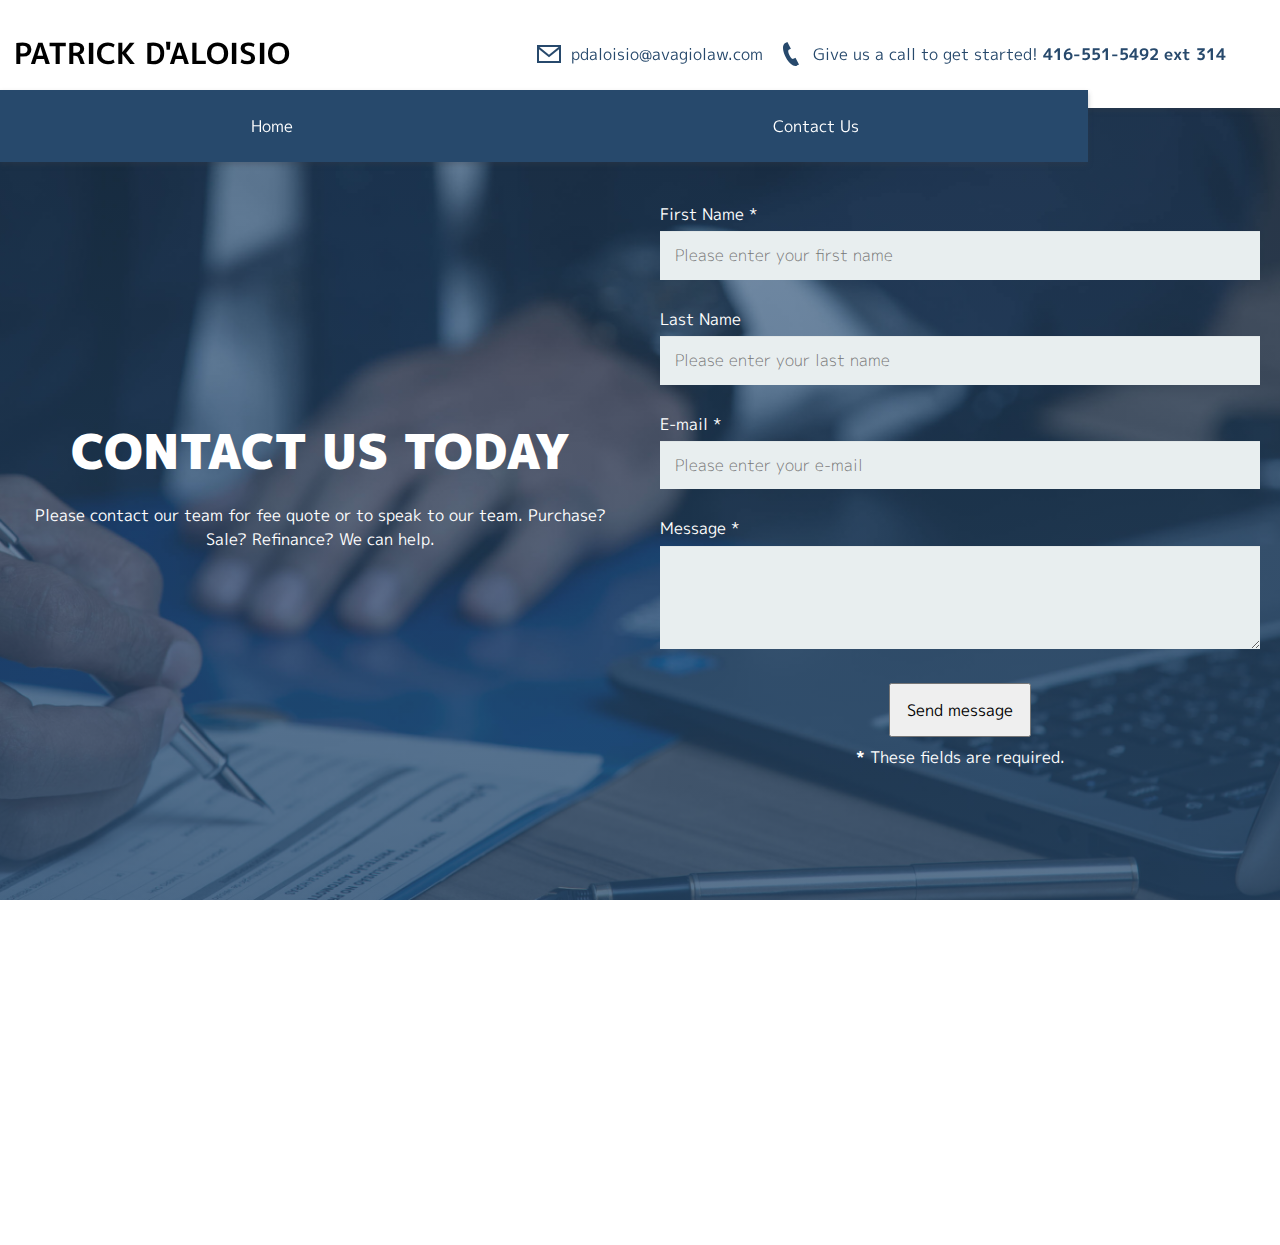
==== contact.html @ 2be22b39 "Updated contact.html" ====
<!DOCTYPE html>
<html lang="en">
    <head>
        <meta charset="UTF-8" />
        <meta name="viewport" content="width=device-width, initial-scale=1.0" />
        <title>Patrick D'Aloisio</title>
        <!-- Fonts CSS -->
        <link
            href="https://fonts.googleapis.com/css2?family=M+PLUS+1p:wght@100;300;400;500;700&display=swap"
            rel="stylesheet"
        />

        <!-- Styles CSS -->
        <link rel="stylesheet" href="css/normalize.css" />
        <link href="css/hamburgers.css" rel="stylesheet" />
        <link rel="stylesheet" href="css/styles.css" />
    </head>
    <body>
        <nav>
            <h2>Patrick D'Aloisio</h2>
            <div class="nav-text-desktop">
                <svg
                    xmlns="http://www.w3.org/2000/svg"
                    width="24"
                    height="24"
                    viewBox="0 0 24 24"
                    fill="#27496c"
                >
                    <path
                        d="M0 3v18h24v-18h-24zm21.518 2l-9.518 7.713-9.518-7.713h19.036zm-19.518 14v-11.817l10 8.104 10-8.104v11.817h-20z"
                    />
                </svg>
                <a href="mailto:pdaloisio@avagiolaw.com" class="nav-contact">
                    <p>pdaloisio@avagiolaw.com</p>
                </a>
                <svg
                    xmlns="http://www.w3.org/2000/svg"
                    width="24"
                    height="24"
                    viewBox="0 0 24 24"
                    fill="#27496c"
                >
                    <path
                        d="M20 22.621l-3.521-6.795c-.008.004-1.974.97-2.064 1.011-2.24 1.086-6.799-7.82-4.609-8.994l2.083-1.026-3.493-6.817-2.106 1.039c-7.202 3.755 4.233 25.982 11.6 22.615.121-.055 2.102-1.029 2.11-1.033z"
                    />
                </svg>
                <p>
                    Give us a call to get started!
                    <a href="tel:4165515492" class="nav-contact"
                        ><b>416-551-5492 ext 314</b></a
                    >
                </p>
            </div>
            <ul class="nav-links">
                <li><a href="index.html">Home</a></li>
                <li><a href="contact.html">Contact Us</a></li>
            </ul>
            <button class="hamburger hamburger--minus" type="button">
                <span class="hamburger-box">
                    <span class="hamburger-inner"></span>
                </span>
            </button>
        </nav>

        <div class="contact">
            <div class="contact-text container">
                <h2>Contact Us Today</h2>
                <p>
                    Please contact our team for fee quote or to speak to our
                    team. Purchase? Sale? Refinance? We can help.
                </p>
                <!-- <p>
                    Lorem ipsum dolor sit amet, consectetur adipiscing elit. Ut
                    mattis condimentum tellus. In in tristique urna, et feugiat
                    quam. Integer eget quam ipsum. Donec egestas magna eu eros
                    laoreet rutrum.
                </p> -->
            </div>

            <div class="contact-form">
                <!-- <form
                    id="contact-form"
                    method="post"
                    action="contact.php"
                    role="form"
                    novalidate="true"
                >
                    <fieldset>
                        <label for="name">Name</label>
                        <input type="text" id="name" name="user_name" />
                        <label for="email">Email</label>
                        <input type="email" id="email" name="user_email" />
                        <label for="message">Message</label>
                        <textarea id="message" name="user_message"></textarea>
                    </fieldset>
                    <button type="submit">Submit</button>
                </form> -->

                <form
                    id="contact-form"
                    method="post"
                    action="contact.php"
                    role="form"
                    novalidate="true"
                >
                    <div class="messages"></div>

                    <div class="controls">
                        <div class="row">
                            <div class="col-md-6">
                                <div class="form-group">
                                    <label for="form_name">First Name *</label>
                                    <input
                                        id="form_name"
                                        type="text"
                                        name="name"
                                        class="form-control"
                                        style="
                                            font-family: 'M PLUS 1p', sans-serif;
                                        "
                                        placeholder="Please enter your first name"
                                        required="required"
                                        data-error="Firstname is required."
                                    />
                                    <div class="help-block with-errors"></div>
                                </div>
                            </div>
                            <div class="col-md-6">
                                <div class="form-group">
                                    <label for="form_lastname">Last Name</label>
                                    <input
                                        id="form_lastname"
                                        type="text"
                                        name="surname"
                                        class="form-control"
                                        style="
                                            font-family: 'M PLUS 1p', sans-serif;
                                        "
                                        placeholder="Please enter your last name"
                                    />
                                    <div class="help-block with-errors"></div>
                                </div>
                            </div>
                        </div>

                        <div class="row">
                            <div class="col-md-6">
                                <div class="form-group">
                                    <label for="form_email">E-mail *</label>
                                    <input
                                        id="form_email"
                                        type="email"
                                        name="email"
                                        class="form-control"
                                        style="
                                            font-family: 'M PLUS 1p', sans-serif;
                                        "
                                        placeholder="Please enter your e-mail"
                                        required="required"
                                        data-error="Valid email is required."
                                    />
                                    <div class="help-block with-errors"></div>
                                </div>
                            </div>
                        </div>

                        <div class="row">
                            <div class="col-md-12">
                                <div class="form-group">
                                    <label for="form_message">Message *</label>
                                    <textarea
                                        id="form_message"
                                        name="message"
                                        class="form-control"
                                        style="
                                            font-family: 'M PLUS 1p', sans-serif;
                                        "
                                        placeholder=""
                                        rows="4"
                                        required="required"
                                        data-error="Please, leave us a message."
                                    ></textarea>
                                    <div class="help-block with-errors"></div>
                                </div>
                            </div>
                            <div class="col-md-12">
                                <input
                                    type="submit"
                                    class="btn btn-success btn-send"
                                    style="font-family: 'M PLUS 1p', sans-serif"
                                    value="Send message"
                                />
                            </div>
                        </div>
                        <div class="row">
                            <div class="col-md-12">
                                <p
                                    class="text-muted"
                                    style="font-family: 'M PLUS 1p', sans-serif"
                                >
                                    <strong>*</strong> These fields are
                                    required.
                                </p>
                            </div>
                        </div>
                    </div>
                </form>
            </div>
        </div>
        <footer>
            <div class="footer-tel">
                <svg
                    xmlns="http://www.w3.org/2000/svg"
                    width="24"
                    height="24"
                    viewBox="0 0 24 24"
                    fill="#add8e6"
                >
                    <path
                        d="M20 22.621l-3.521-6.795c-.008.004-1.974.97-2.064 1.011-2.24 1.086-6.799-7.82-4.609-8.994l2.083-1.026-3.493-6.817-2.106 1.039c-7.202 3.755 4.233 25.982 11.6 22.615.121-.055 2.102-1.029 2.11-1.033z"
                    />
                </svg>
                <div class="footer-tel-text">
                    <h3>Call</h3>
                    <a href="tel:4165515492"><b>416-551-5492 ext 314</b></a>
                </div>
            </div>
            <div class="footer-email">
                <svg
                    xmlns="http://www.w3.org/2000/svg"
                    width="24"
                    height="24"
                    viewBox="0 0 24 24"
                    fill="#add8e6"
                >
                    <path
                        d="M0 3v18h24v-18h-24zm21.518 2l-9.518 7.713-9.518-7.713h19.036zm-19.518 14v-11.817l10 8.104 10-8.104v11.817h-20z"
                    />
                </svg>
                <div class="footer-email-text">
                    <h3>Email</h3>
                    <a
                        href="mailto:pdaloisio@avagiolaw.com"
                        class="nav-contact"
                    >
                        <p>pdaloisio@avagiolaw.com</p>
                    </a>
                </div>
            </div>
            <div class="footer-notes container">
                <p>
                    Use of this website does not create a lawyer-client
                    relationship and information transmitted will not
                    necessarily be treated as privileged or confidential. Do not
                    send us any information regarding any current or potential
                    legal matters unless you have a written statement confirming
                    our engagement by you as your legal counsel. Prices quoted
                    are subject to change entirely at our discretion.
                </p>
            </div>
            <div class="footer-copyright container">
                <hr />
                <p>
                    © 2020 Patrick D'Aloisio Professional Corporation | Website
                    by Arvin Alvea
                </p>
            </div>
        </footer>

        <script src="js/app.js"></script>
    </body>
</html>
---- css/hamburgers.css ----
/*!
 * Hamburgers
 * @description Tasty CSS-animated hamburgers
 * @author Jonathan Suh @jonsuh
 * @site https://jonsuh.com/hamburgers
 * @link https://github.com/jonsuh/hamburgers
 */
.hamburger {
    padding: 15px 15px;
    display: inline-block;
    cursor: pointer;
    transition-property: opacity, filter;
    transition-duration: 0.15s;
    transition-timing-function: linear;
    font: inherit;
    color: inherit;
    text-transform: none;
    background-color: transparent;
    border: 0;
    margin-left: auto;
    margin-right: 20px;
    overflow: visible;
}
.hamburger:hover {
    opacity: 0.7;
}
.hamburger.is-active:hover {
    opacity: 0.7;
}
.hamburger.is-active .hamburger-inner,
.hamburger.is-active .hamburger-inner::before,
.hamburger.is-active .hamburger-inner::after {
    background-color: grey;
}

.hamburger-box {
    width: 40px;
    height: 24px;
    display: inline-block;
    position: relative;
}

.hamburger-inner {
    display: block;
    top: 50%;
    margin-top: -2px;
}
.hamburger-inner,
.hamburger-inner::before,
.hamburger-inner::after {
    width: 40px;
    height: 4px;
    background-color: grey;
    border-radius: 4px;
    position: absolute;
    transition-property: transform;
    transition-duration: 0.15s;
    transition-timing-function: ease;
}
.hamburger-inner::before,
.hamburger-inner::after {
    content: "";
    display: block;
}
.hamburger-inner::before {
    top: -10px;
}
.hamburger-inner::after {
    bottom: -10px;
}

/*
   * 3DX
   */
.hamburger--3dx .hamburger-box {
    perspective: 80px;
}

.hamburger--3dx .hamburger-inner {
    transition: transform 0.15s cubic-bezier(0.645, 0.045, 0.355, 1),
        background-color 0s 0.1s cubic-bezier(0.645, 0.045, 0.355, 1);
}
.hamburger--3dx .hamburger-inner::before,
.hamburger--3dx .hamburger-inner::after {
    transition: transform 0s 0.1s cubic-bezier(0.645, 0.045, 0.355, 1);
}

.hamburger--3dx.is-active .hamburger-inner {
    background-color: transparent !important;
    transform: rotateY(180deg);
}
.hamburger--3dx.is-active .hamburger-inner::before {
    transform: translate3d(0, 10px, 0) rotate(45deg);
}
.hamburger--3dx.is-active .hamburger-inner::after {
    transform: translate3d(0, -10px, 0) rotate(-45deg);
}

/*
   * 3DX Reverse
   */
.hamburger--3dx-r .hamburger-box {
    perspective: 80px;
}

.hamburger--3dx-r .hamburger-inner {
    transition: transform 0.15s cubic-bezier(0.645, 0.045, 0.355, 1),
        background-color 0s 0.1s cubic-bezier(0.645, 0.045, 0.355, 1);
}
.hamburger--3dx-r .hamburger-inner::before,
.hamburger--3dx-r .hamburger-inner::after {
    transition: transform 0s 0.1s cubic-bezier(0.645, 0.045, 0.355, 1);
}

.hamburger--3dx-r.is-active .hamburger-inner {
    background-color: transparent !important;
    transform: rotateY(-180deg);
}
.hamburger--3dx-r.is-active .hamburger-inner::before {
    transform: translate3d(0, 10px, 0) rotate(45deg);
}
.hamburger--3dx-r.is-active .hamburger-inner::after {
    transform: translate3d(0, -10px, 0) rotate(-45deg);
}

/*
   * 3DY
   */
.hamburger--3dy .hamburger-box {
    perspective: 80px;
}

.hamburger--3dy .hamburger-inner {
    transition: transform 0.15s cubic-bezier(0.645, 0.045, 0.355, 1),
        background-color 0s 0.1s cubic-bezier(0.645, 0.045, 0.355, 1);
}
.hamburger--3dy .hamburger-inner::before,
.hamburger--3dy .hamburger-inner::after {
    transition: transform 0s 0.1s cubic-bezier(0.645, 0.045, 0.355, 1);
}

.hamburger--3dy.is-active .hamburger-inner {
    background-color: transparent !important;
    transform: rotateX(-180deg);
}
.hamburger--3dy.is-active .hamburger-inner::before {
    transform: translate3d(0, 10px, 0) rotate(45deg);
}
.hamburger--3dy.is-active .hamburger-inner::after {
    transform: translate3d(0, -10px, 0) rotate(-45deg);
}

/*
   * 3DY Reverse
   */
.hamburger--3dy-r .hamburger-box {
    perspective: 80px;
}

.hamburger--3dy-r .hamburger-inner {
    transition: transform 0.15s cubic-bezier(0.645, 0.045, 0.355, 1),
        background-color 0s 0.1s cubic-bezier(0.645, 0.045, 0.355, 1);
}
.hamburger--3dy-r .hamburger-inner::before,
.hamburger--3dy-r .hamburger-inner::after {
    transition: transform 0s 0.1s cubic-bezier(0.645, 0.045, 0.355, 1);
}

.hamburger--3dy-r.is-active .hamburger-inner {
    background-color: transparent !important;
    transform: rotateX(180deg);
}
.hamburger--3dy-r.is-active .hamburger-inner::before {
    transform: translate3d(0, 10px, 0) rotate(45deg);
}
.hamburger--3dy-r.is-active .hamburger-inner::after {
    transform: translate3d(0, -10px, 0) rotate(-45deg);
}

/*
   * 3DXY
   */
.hamburger--3dxy .hamburger-box {
    perspective: 80px;
}

.hamburger--3dxy .hamburger-inner {
    transition: transform 0.15s cubic-bezier(0.645, 0.045, 0.355, 1),
        background-color 0s 0.1s cubic-bezier(0.645, 0.045, 0.355, 1);
}
.hamburger--3dxy .hamburger-inner::before,
.hamburger--3dxy .hamburger-inner::after {
    transition: transform 0s 0.1s cubic-bezier(0.645, 0.045, 0.355, 1);
}

.hamburger--3dxy.is-active .hamburger-inner {
    background-color: transparent !important;
    transform: rotateX(180deg) rotateY(180deg);
}
.hamburger--3dxy.is-active .hamburger-inner::before {
    transform: translate3d(0, 10px, 0) rotate(45deg);
}
.hamburger--3dxy.is-active .hamburger-inner::after {
    transform: translate3d(0, -10px, 0) rotate(-45deg);
}

/*
   * 3DXY Reverse
   */
.hamburger--3dxy-r .hamburger-box {
    perspective: 80px;
}

.hamburger--3dxy-r .hamburger-inner {
    transition: transform 0.15s cubic-bezier(0.645, 0.045, 0.355, 1),
        background-color 0s 0.1s cubic-bezier(0.645, 0.045, 0.355, 1);
}
.hamburger--3dxy-r .hamburger-inner::before,
.hamburger--3dxy-r .hamburger-inner::after {
    transition: transform 0s 0.1s cubic-bezier(0.645, 0.045, 0.355, 1);
}

.hamburger--3dxy-r.is-active .hamburger-inner {
    background-color: transparent !important;
    transform: rotateX(180deg) rotateY(180deg) rotateZ(-180deg);
}
.hamburger--3dxy-r.is-active .hamburger-inner::before {
    transform: translate3d(0, 10px, 0) rotate(45deg);
}
.hamburger--3dxy-r.is-active .hamburger-inner::after {
    transform: translate3d(0, -10px, 0) rotate(-45deg);
}

/*
   * Arrow
   */
.hamburger--arrow.is-active .hamburger-inner::before {
    transform: translate3d(-8px, 0, 0) rotate(-45deg) scale(0.7, 1);
}

.hamburger--arrow.is-active .hamburger-inner::after {
    transform: translate3d(-8px, 0, 0) rotate(45deg) scale(0.7, 1);
}

/*
   * Arrow Right
   */
.hamburger--arrow-r.is-active .hamburger-inner::before {
    transform: translate3d(8px, 0, 0) rotate(45deg) scale(0.7, 1);
}

.hamburger--arrow-r.is-active .hamburger-inner::after {
    transform: translate3d(8px, 0, 0) rotate(-45deg) scale(0.7, 1);
}

/*
   * Arrow Alt
   */
.hamburger--arrowalt .hamburger-inner::before {
    transition: top 0.1s 0.1s ease,
        transform 0.1s cubic-bezier(0.165, 0.84, 0.44, 1);
}

.hamburger--arrowalt .hamburger-inner::after {
    transition: bottom 0.1s 0.1s ease,
        transform 0.1s cubic-bezier(0.165, 0.84, 0.44, 1);
}

.hamburger--arrowalt.is-active .hamburger-inner::before {
    top: 0;
    transform: translate3d(-8px, -10px, 0) rotate(-45deg) scale(0.7, 1);
    transition: top 0.1s ease,
        transform 0.1s 0.1s cubic-bezier(0.895, 0.03, 0.685, 0.22);
}

.hamburger--arrowalt.is-active .hamburger-inner::after {
    bottom: 0;
    transform: translate3d(-8px, 10px, 0) rotate(45deg) scale(0.7, 1);
    transition: bottom 0.1s ease,
        transform 0.1s 0.1s cubic-bezier(0.895, 0.03, 0.685, 0.22);
}

/*
   * Arrow Alt Right
   */
.hamburger--arrowalt-r .hamburger-inner::before {
    transition: top 0.1s 0.1s ease,
        transform 0.1s cubic-bezier(0.165, 0.84, 0.44, 1);
}

.hamburger--arrowalt-r .hamburger-inner::after {
    transition: bottom 0.1s 0.1s ease,
        transform 0.1s cubic-bezier(0.165, 0.84, 0.44, 1);
}

.hamburger--arrowalt-r.is-active .hamburger-inner::before {
    top: 0;
    transform: translate3d(8px, -10px, 0) rotate(45deg) scale(0.7, 1);
    transition: top 0.1s ease,
        transform 0.1s 0.1s cubic-bezier(0.895, 0.03, 0.685, 0.22);
}

.hamburger--arrowalt-r.is-active .hamburger-inner::after {
    bottom: 0;
    transform: translate3d(8px, 10px, 0) rotate(-45deg) scale(0.7, 1);
    transition: bottom 0.1s ease,
        transform 0.1s 0.1s cubic-bezier(0.895, 0.03, 0.685, 0.22);
}

/*
   * Arrow Turn
   */
.hamburger--arrowturn.is-active .hamburger-inner {
    transform: rotate(-180deg);
}
.hamburger--arrowturn.is-active .hamburger-inner::before {
    transform: translate3d(8px, 0, 0) rotate(45deg) scale(0.7, 1);
}
.hamburger--arrowturn.is-active .hamburger-inner::after {
    transform: translate3d(8px, 0, 0) rotate(-45deg) scale(0.7, 1);
}

/*
   * Arrow Turn Right
   */
.hamburger--arrowturn-r.is-active .hamburger-inner {
    transform: rotate(-180deg);
}
.hamburger--arrowturn-r.is-active .hamburger-inner::before {
    transform: translate3d(-8px, 0, 0) rotate(-45deg) scale(0.7, 1);
}
.hamburger--arrowturn-r.is-active .hamburger-inner::after {
    transform: translate3d(-8px, 0, 0) rotate(45deg) scale(0.7, 1);
}

/*
   * Boring
   */
.hamburger--boring .hamburger-inner,
.hamburger--boring .hamburger-inner::before,
.hamburger--boring .hamburger-inner::after {
    transition-property: none;
}

.hamburger--boring.is-active .hamburger-inner {
    transform: rotate(45deg);
}
.hamburger--boring.is-active .hamburger-inner::before {
    top: 0;
    opacity: 0;
}
.hamburger--boring.is-active .hamburger-inner::after {
    bottom: 0;
    transform: rotate(-90deg);
}

/*
   * Collapse
   */
.hamburger--collapse .hamburger-inner {
    top: auto;
    bottom: 0;
    transition-duration: 0.13s;
    transition-delay: 0.13s;
    transition-timing-function: cubic-bezier(0.55, 0.055, 0.675, 0.19);
}
.hamburger--collapse .hamburger-inner::after {
    top: -20px;
    transition: top 0.2s 0.2s cubic-bezier(0.33333, 0.66667, 0.66667, 1),
        opacity 0.1s linear;
}
.hamburger--collapse .hamburger-inner::before {
    transition: top 0.12s 0.2s cubic-bezier(0.33333, 0.66667, 0.66667, 1),
        transform 0.13s cubic-bezier(0.55, 0.055, 0.675, 0.19);
}

.hamburger--collapse.is-active .hamburger-inner {
    transform: translate3d(0, -10px, 0) rotate(-45deg);
    transition-delay: 0.22s;
    transition-timing-function: cubic-bezier(0.215, 0.61, 0.355, 1);
}
.hamburger--collapse.is-active .hamburger-inner::after {
    top: 0;
    opacity: 0;
    transition: top 0.2s cubic-bezier(0.33333, 0, 0.66667, 0.33333),
        opacity 0.1s 0.22s linear;
}
.hamburger--collapse.is-active .hamburger-inner::before {
    top: 0;
    transform: rotate(-90deg);
    transition: top 0.1s 0.16s cubic-bezier(0.33333, 0, 0.66667, 0.33333),
        transform 0.13s 0.25s cubic-bezier(0.215, 0.61, 0.355, 1);
}

/*
   * Collapse Reverse
   */
.hamburger--collapse-r .hamburger-inner {
    top: auto;
    bottom: 0;
    transition-duration: 0.13s;
    transition-delay: 0.13s;
    transition-timing-function: cubic-bezier(0.55, 0.055, 0.675, 0.19);
}
.hamburger--collapse-r .hamburger-inner::after {
    top: -20px;
    transition: top 0.2s 0.2s cubic-bezier(0.33333, 0.66667, 0.66667, 1),
        opacity 0.1s linear;
}
.hamburger--collapse-r .hamburger-inner::before {
    transition: top 0.12s 0.2s cubic-bezier(0.33333, 0.66667, 0.66667, 1),
        transform 0.13s cubic-bezier(0.55, 0.055, 0.675, 0.19);
}

.hamburger--collapse-r.is-active .hamburger-inner {
    transform: translate3d(0, -10px, 0) rotate(45deg);
    transition-delay: 0.22s;
    transition-timing-function: cubic-bezier(0.215, 0.61, 0.355, 1);
}
.hamburger--collapse-r.is-active .hamburger-inner::after {
    top: 0;
    opacity: 0;
    transition: top 0.2s cubic-bezier(0.33333, 0, 0.66667, 0.33333),
        opacity 0.1s 0.22s linear;
}
.hamburger--collapse-r.is-active .hamburger-inner::before {
    top: 0;
    transform: rotate(90deg);
    transition: top 0.1s 0.16s cubic-bezier(0.33333, 0, 0.66667, 0.33333),
        transform 0.13s 0.25s cubic-bezier(0.215, 0.61, 0.355, 1);
}

/*
   * Elastic
   */
.hamburger--elastic .hamburger-inner {
    top: 2px;
    transition-duration: 0.275s;
    transition-timing-function: cubic-bezier(0.68, -0.55, 0.265, 1.55);
}
.hamburger--elastic .hamburger-inner::before {
    top: 10px;
    transition: opacity 0.125s 0.275s ease;
}
.hamburger--elastic .hamburger-inner::after {
    top: 20px;
    transition: transform 0.275s cubic-bezier(0.68, -0.55, 0.265, 1.55);
}

.hamburger--elastic.is-active .hamburger-inner {
    transform: translate3d(0, 10px, 0) rotate(135deg);
    transition-delay: 0.075s;
}
.hamburger--elastic.is-active .hamburger-inner::before {
    transition-delay: 0s;
    opacity: 0;
}
.hamburger--elastic.is-active .hamburger-inner::after {
    transform: translate3d(0, -20px, 0) rotate(-270deg);
    transition-delay: 0.075s;
}

/*
   * Elastic Reverse
   */
.hamburger--elastic-r .hamburger-inner {
    top: 2px;
    transition-duration: 0.275s;
    transition-timing-function: cubic-bezier(0.68, -0.55, 0.265, 1.55);
}
.hamburger--elastic-r .hamburger-inner::before {
    top: 10px;
    transition: opacity 0.125s 0.275s ease;
}
.hamburger--elastic-r .hamburger-inner::after {
    top: 20px;
    transition: transform 0.275s cubic-bezier(0.68, -0.55, 0.265, 1.55);
}

.hamburger--elastic-r.is-active .hamburger-inner {
    transform: translate3d(0, 10px, 0) rotate(-135deg);
    transition-delay: 0.075s;
}
.hamburger--elastic-r.is-active .hamburger-inner::before {
    transition-delay: 0s;
    opacity: 0;
}
.hamburger--elastic-r.is-active .hamburger-inner::after {
    transform: translate3d(0, -20px, 0) rotate(270deg);
    transition-delay: 0.075s;
}

/*
   * Emphatic
   */
.hamburger--emphatic {
    overflow: hidden;
}
.hamburger--emphatic .hamburger-inner {
    transition: background-color 0.125s 0.175s ease-in;
}
.hamburger--emphatic .hamburger-inner::before {
    left: 0;
    transition: transform 0.125s cubic-bezier(0.6, 0.04, 0.98, 0.335),
        top 0.05s 0.125s linear, left 0.125s 0.175s ease-in;
}
.hamburger--emphatic .hamburger-inner::after {
    top: 10px;
    right: 0;
    transition: transform 0.125s cubic-bezier(0.6, 0.04, 0.98, 0.335),
        top 0.05s 0.125s linear, right 0.125s 0.175s ease-in;
}
.hamburger--emphatic.is-active .hamburger-inner {
    transition-delay: 0s;
    transition-timing-function: ease-out;
    background-color: transparent !important;
}
.hamburger--emphatic.is-active .hamburger-inner::before {
    left: -80px;
    top: -80px;
    transform: translate3d(80px, 80px, 0) rotate(45deg);
    transition: left 0.125s ease-out, top 0.05s 0.125s linear,
        transform 0.125s 0.175s cubic-bezier(0.075, 0.82, 0.165, 1);
}
.hamburger--emphatic.is-active .hamburger-inner::after {
    right: -80px;
    top: -80px;
    transform: translate3d(-80px, 80px, 0) rotate(-45deg);
    transition: right 0.125s ease-out, top 0.05s 0.125s linear,
        transform 0.125s 0.175s cubic-bezier(0.075, 0.82, 0.165, 1);
}

/*
   * Emphatic Reverse
   */
.hamburger--emphatic-r {
    overflow: hidden;
}
.hamburger--emphatic-r .hamburger-inner {
    transition: background-color 0.125s 0.175s ease-in;
}
.hamburger--emphatic-r .hamburger-inner::before {
    left: 0;
    transition: transform 0.125s cubic-bezier(0.6, 0.04, 0.98, 0.335),
        top 0.05s 0.125s linear, left 0.125s 0.175s ease-in;
}
.hamburger--emphatic-r .hamburger-inner::after {
    top: 10px;
    right: 0;
    transition: transform 0.125s cubic-bezier(0.6, 0.04, 0.98, 0.335),
        top 0.05s 0.125s linear, right 0.125s 0.175s ease-in;
}
.hamburger--emphatic-r.is-active .hamburger-inner {
    transition-delay: 0s;
    transition-timing-function: ease-out;
    background-color: transparent !important;
}
.hamburger--emphatic-r.is-active .hamburger-inner::before {
    left: -80px;
    top: 80px;
    transform: translate3d(80px, -80px, 0) rotate(-45deg);
    transition: left 0.125s ease-out, top 0.05s 0.125s linear,
        transform 0.125s 0.175s cubic-bezier(0.075, 0.82, 0.165, 1);
}
.hamburger--emphatic-r.is-active .hamburger-inner::after {
    right: -80px;
    top: 80px;
    transform: translate3d(-80px, -80px, 0) rotate(45deg);
    transition: right 0.125s ease-out, top 0.05s 0.125s linear,
        transform 0.125s 0.175s cubic-bezier(0.075, 0.82, 0.165, 1);
}

/*
   * Minus
   */
.hamburger--minus .hamburger-inner::before,
.hamburger--minus .hamburger-inner::after {
    transition: bottom 0.08s 0s ease-out, top 0.08s 0s ease-out,
        opacity 0s linear;
}

.hamburger--minus.is-active .hamburger-inner::before,
.hamburger--minus.is-active .hamburger-inner::after {
    opacity: 0;
    transition: bottom 0.08s ease-out, top 0.08s ease-out,
        opacity 0s 0.08s linear;
}

.hamburger--minus.is-active .hamburger-inner::before {
    top: 0;
}

.hamburger--minus.is-active .hamburger-inner::after {
    bottom: 0;
}

/*
   * Slider
   */
.hamburger--slider .hamburger-inner {
    top: 2px;
}
.hamburger--slider .hamburger-inner::before {
    top: 10px;
    transition-property: transform, opacity;
    transition-timing-function: ease;
    transition-duration: 0.15s;
}
.hamburger--slider .hamburger-inner::after {
    top: 20px;
}

.hamburger--slider.is-active .hamburger-inner {
    transform: translate3d(0, 10px, 0) rotate(45deg);
}
.hamburger--slider.is-active .hamburger-inner::before {
    transform: rotate(-45deg) translate3d(-5.71429px, -6px, 0);
    opacity: 0;
}
.hamburger--slider.is-active .hamburger-inner::after {
    transform: translate3d(0, -20px, 0) rotate(-90deg);
}

/*
   * Slider Reverse
   */
.hamburger--slider-r .hamburger-inner {
    top: 2px;
}
.hamburger--slider-r .hamburger-inner::before {
    top: 10px;
    transition-property: transform, opacity;
    transition-timing-function: ease;
    transition-duration: 0.15s;
}
.hamburger--slider-r .hamburger-inner::after {
    top: 20px;
}

.hamburger--slider-r.is-active .hamburger-inner {
    transform: translate3d(0, 10px, 0) rotate(-45deg);
}
.hamburger--slider-r.is-active .hamburger-inner::before {
    transform: rotate(45deg) translate3d(5.71429px, -6px, 0);
    opacity: 0;
}
.hamburger--slider-r.is-active .hamburger-inner::after {
    transform: translate3d(0, -20px, 0) rotate(90deg);
}

/*
   * Spin
   */
.hamburger--spin .hamburger-inner {
    transition-duration: 0.22s;
    transition-timing-function: cubic-bezier(0.55, 0.055, 0.675, 0.19);
}
.hamburger--spin .hamburger-inner::before {
    transition: top 0.1s 0.25s ease-in, opacity 0.1s ease-in;
}
.hamburger--spin .hamburger-inner::after {
    transition: bottom 0.1s 0.25s ease-in,
        transform 0.22s cubic-bezier(0.55, 0.055, 0.675, 0.19);
}

.hamburger--spin.is-active .hamburger-inner {
    transform: rotate(225deg);
    transition-delay: 0.12s;
    transition-timing-function: cubic-bezier(0.215, 0.61, 0.355, 1);
}
.hamburger--spin.is-active .hamburger-inner::before {
    top: 0;
    opacity: 0;
    transition: top 0.1s ease-out, opacity 0.1s 0.12s ease-out;
}
.hamburger--spin.is-active .hamburger-inner::after {
    bottom: 0;
    transform: rotate(-90deg);
    transition: bottom 0.1s ease-out,
        transform 0.22s 0.12s cubic-bezier(0.215, 0.61, 0.355, 1);
}

/*
   * Spin Reverse
   */
.hamburger--spin-r .hamburger-inner {
    transition-duration: 0.22s;
    transition-timing-function: cubic-bezier(0.55, 0.055, 0.675, 0.19);
}
.hamburger--spin-r .hamburger-inner::before {
    transition: top 0.1s 0.25s ease-in, opacity 0.1s ease-in;
}
.hamburger--spin-r .hamburger-inner::after {
    transition: bottom 0.1s 0.25s ease-in,
        transform 0.22s cubic-bezier(0.55, 0.055, 0.675, 0.19);
}

.hamburger--spin-r.is-active .hamburger-inner {
    transform: rotate(-225deg);
    transition-delay: 0.12s;
    transition-timing-function: cubic-bezier(0.215, 0.61, 0.355, 1);
}
.hamburger--spin-r.is-active .hamburger-inner::before {
    top: 0;
    opacity: 0;
    transition: top 0.1s ease-out, opacity 0.1s 0.12s ease-out;
}
.hamburger--spin-r.is-active .hamburger-inner::after {
    bottom: 0;
    transform: rotate(90deg);
    transition: bottom 0.1s ease-out,
        transform 0.22s 0.12s cubic-bezier(0.215, 0.61, 0.355, 1);
}

/*
   * Spring
   */
.hamburger--spring .hamburger-inner {
    top: 2px;
    transition: background-color 0s 0.13s linear;
}
.hamburger--spring .hamburger-inner::before {
    top: 10px;
    transition: top 0.1s 0.2s cubic-bezier(0.33333, 0.66667, 0.66667, 1),
        transform 0.13s cubic-bezier(0.55, 0.055, 0.675, 0.19);
}
.hamburger--spring .hamburger-inner::after {
    top: 20px;
    transition: top 0.2s 0.2s cubic-bezier(0.33333, 0.66667, 0.66667, 1),
        transform 0.13s cubic-bezier(0.55, 0.055, 0.675, 0.19);
}

.hamburger--spring.is-active .hamburger-inner {
    transition-delay: 0.22s;
    background-color: transparent !important;
}
.hamburger--spring.is-active .hamburger-inner::before {
    top: 0;
    transition: top 0.1s 0.15s cubic-bezier(0.33333, 0, 0.66667, 0.33333),
        transform 0.13s 0.22s cubic-bezier(0.215, 0.61, 0.355, 1);
    transform: translate3d(0, 10px, 0) rotate(45deg);
}
.hamburger--spring.is-active .hamburger-inner::after {
    top: 0;
    transition: top 0.2s cubic-bezier(0.33333, 0, 0.66667, 0.33333),
        transform 0.13s 0.22s cubic-bezier(0.215, 0.61, 0.355, 1);
    transform: translate3d(0, 10px, 0) rotate(-45deg);
}

/*
   * Spring Reverse
   */
.hamburger--spring-r .hamburger-inner {
    top: auto;
    bottom: 0;
    transition-duration: 0.13s;
    transition-delay: 0s;
    transition-timing-function: cubic-bezier(0.55, 0.055, 0.675, 0.19);
}
.hamburger--spring-r .hamburger-inner::after {
    top: -20px;
    transition: top 0.2s 0.2s cubic-bezier(0.33333, 0.66667, 0.66667, 1),
        opacity 0s linear;
}
.hamburger--spring-r .hamburger-inner::before {
    transition: top 0.1s 0.2s cubic-bezier(0.33333, 0.66667, 0.66667, 1),
        transform 0.13s cubic-bezier(0.55, 0.055, 0.675, 0.19);
}

.hamburger--spring-r.is-active .hamburger-inner {
    transform: translate3d(0, -10px, 0) rotate(-45deg);
    transition-delay: 0.22s;
    transition-timing-function: cubic-bezier(0.215, 0.61, 0.355, 1);
}
.hamburger--spring-r.is-active .hamburger-inner::after {
    top: 0;
    opacity: 0;
    transition: top 0.2s cubic-bezier(0.33333, 0, 0.66667, 0.33333),
        opacity 0s 0.22s linear;
}
.hamburger--spring-r.is-active .hamburger-inner::before {
    top: 0;
    transform: rotate(90deg);
    transition: top 0.1s 0.15s cubic-bezier(0.33333, 0, 0.66667, 0.33333),
        transform 0.13s 0.22s cubic-bezier(0.215, 0.61, 0.355, 1);
}

/*
   * Stand
   */
.hamburger--stand .hamburger-inner {
    transition: transform 0.075s 0.15s cubic-bezier(0.55, 0.055, 0.675, 0.19),
        background-color 0s 0.075s linear;
}
.hamburger--stand .hamburger-inner::before {
    transition: top 0.075s 0.075s ease-in,
        transform 0.075s 0s cubic-bezier(0.55, 0.055, 0.675, 0.19);
}
.hamburger--stand .hamburger-inner::after {
    transition: bottom 0.075s 0.075s ease-in,
        transform 0.075s 0s cubic-bezier(0.55, 0.055, 0.675, 0.19);
}

.hamburger--stand.is-active .hamburger-inner {
    transform: rotate(90deg);
    background-color: transparent !important;
    transition: transform 0.075s 0s cubic-bezier(0.215, 0.61, 0.355, 1),
        background-color 0s 0.15s linear;
}
.hamburger--stand.is-active .hamburger-inner::before {
    top: 0;
    transform: rotate(-45deg);
    transition: top 0.075s 0.1s ease-out,
        transform 0.075s 0.15s cubic-bezier(0.215, 0.61, 0.355, 1);
}
.hamburger--stand.is-active .hamburger-inner::after {
    bottom: 0;
    transform: rotate(45deg);
    transition: bottom 0.075s 0.1s ease-out,
        transform 0.075s 0.15s cubic-bezier(0.215, 0.61, 0.355, 1);
}

/*
   * Stand Reverse
   */
.hamburger--stand-r .hamburger-inner {
    transition: transform 0.075s 0.15s cubic-bezier(0.55, 0.055, 0.675, 0.19),
        background-color 0s 0.075s linear;
}
.hamburger--stand-r .hamburger-inner::before {
    transition: top 0.075s 0.075s ease-in,
        transform 0.075s 0s cubic-bezier(0.55, 0.055, 0.675, 0.19);
}
.hamburger--stand-r .hamburger-inner::after {
    transition: bottom 0.075s 0.075s ease-in,
        transform 0.075s 0s cubic-bezier(0.55, 0.055, 0.675, 0.19);
}

.hamburger--stand-r.is-active .hamburger-inner {
    transform: rotate(-90deg);
    background-color: transparent !important;
    transition: transform 0.075s 0s cubic-bezier(0.215, 0.61, 0.355, 1),
        background-color 0s 0.15s linear;
}
.hamburger--stand-r.is-active .hamburger-inner::before {
    top: 0;
    transform: rotate(-45deg);
    transition: top 0.075s 0.1s ease-out,
        transform 0.075s 0.15s cubic-bezier(0.215, 0.61, 0.355, 1);
}
.hamburger--stand-r.is-active .hamburger-inner::after {
    bottom: 0;
    transform: rotate(45deg);
    transition: bottom 0.075s 0.1s ease-out,
        transform 0.075s 0.15s cubic-bezier(0.215, 0.61, 0.355, 1);
}

/*
   * Squeeze
   */
.hamburger--squeeze .hamburger-inner {
    transition-duration: 0.075s;
    transition-timing-function: cubic-bezier(0.55, 0.055, 0.675, 0.19);
}
.hamburger--squeeze .hamburger-inner::before {
    transition: top 0.075s 0.12s ease, opacity 0.075s ease;
}
.hamburger--squeeze .hamburger-inner::after {
    transition: bottom 0.075s 0.12s ease,
        transform 0.075s cubic-bezier(0.55, 0.055, 0.675, 0.19);
}

.hamburger--squeeze.is-active .hamburger-inner {
    transform: rotate(45deg);
    transition-delay: 0.12s;
    transition-timing-function: cubic-bezier(0.215, 0.61, 0.355, 1);
}
.hamburger--squeeze.is-active .hamburger-inner::before {
    top: 0;
    opacity: 0;
    transition: top 0.075s ease, opacity 0.075s 0.12s ease;
}
.hamburger--squeeze.is-active .hamburger-inner::after {
    bottom: 0;
    transform: rotate(-90deg);
    transition: bottom 0.075s ease,
        transform 0.075s 0.12s cubic-bezier(0.215, 0.61, 0.355, 1);
}

/*
   * Vortex
   */
.hamburger--vortex .hamburger-inner {
    transition-duration: 0.2s;
    transition-timing-function: cubic-bezier(0.19, 1, 0.22, 1);
}
.hamburger--vortex .hamburger-inner::before,
.hamburger--vortex .hamburger-inner::after {
    transition-duration: 0s;
    transition-delay: 0.1s;
    transition-timing-function: linear;
}
.hamburger--vortex .hamburger-inner::before {
    transition-property: top, opacity;
}
.hamburger--vortex .hamburger-inner::after {
    transition-property: bottom, transform;
}

.hamburger--vortex.is-active .hamburger-inner {
    transform: rotate(765deg);
    transition-timing-function: cubic-bezier(0.19, 1, 0.22, 1);
}
.hamburger--vortex.is-active .hamburger-inner::before,
.hamburger--vortex.is-active .hamburger-inner::after {
    transition-delay: 0s;
}
.hamburger--vortex.is-active .hamburger-inner::before {
    top: 0;
    opacity: 0;
}
.hamburger--vortex.is-active .hamburger-inner::after {
    bottom: 0;
    transform: rotate(90deg);
}

/*
   * Vortex Reverse
   */
.hamburger--vortex-r .hamburger-inner {
    transition-duration: 0.2s;
    transition-timing-function: cubic-bezier(0.19, 1, 0.22, 1);
}
.hamburger--vortex-r .hamburger-inner::before,
.hamburger--vortex-r .hamburger-inner::after {
    transition-duration: 0s;
    transition-delay: 0.1s;
    transition-timing-function: linear;
}
.hamburger--vortex-r .hamburger-inner::before {
    transition-property: top, opacity;
}
.hamburger--vortex-r .hamburger-inner::after {
    transition-property: bottom, transform;
}

.hamburger--vortex-r.is-active .hamburger-inner {
    transform: rotate(-765deg);
    transition-timing-function: cubic-bezier(0.19, 1, 0.22, 1);
}
.hamburger--vortex-r.is-active .hamburger-inner::before,
.hamburger--vortex-r.is-active .hamburger-inner::after {
    transition-delay: 0s;
}
.hamburger--vortex-r.is-active .hamburger-inner::before {
    top: 0;
    opacity: 0;
}
.hamburger--vortex-r.is-active .hamburger-inner::after {
    bottom: 0;
    transform: rotate(-90deg);
}
---- css/styles.css ----
/* VARIABLES ------------------------------------------------- */
/* BASE ------------------------------------------------- */
* {
  margin: 0;
  padding: 0;
  box-sizing: border-box;
}

body,
html {
  height: 100%;
  overflow-x: hidden;
  font-family: "M PLUS 1p", sans-serif;
}

h1 {
  font-size: 3.3rem;
}

h2 {
  font-size: 2rem;
}

h3 {
  font-size: 1.3rem;
}

p {
  font-size: 1rem;
  line-height: 1.5;
}

.container {
  width: 90%;
  margin: 0 auto;
}

button:focus {
  outline: 0;
}

/* NAV ------------------------------------------------- */
nav {
  display: flex;
  justify-content: start;
  align-items: center;
  position: fixed;
  width: 100%;
  z-index: 10000;
  min-height: 8vh;
  background-color: #fff;
  box-shadow: 0 3px 5px rgba(57, 63, 72, 0.3);
  height: 10vh;
  transition: background-color 250ms ease-in;
}
nav h2 {
  margin-left: 0.5em;
  text-transform: uppercase;
  font-weight: 700;
  font-size: 1.3rem;
}

.nav-links {
  display: flex;
  justify-content: space-around;
  position: absolute;
  left: 0px;
  top: 10vh;
  background-color: #fff;
  z-index: -1;
  box-shadow: 0 3px 5px rgba(57, 63, 72, 0.3);
  display: flex;
  flex-direction: column;
  align-items: center;
  width: 100%;
  transform: translateY(-100%);
  transition: all 0.5s ease;
}
.nav-links a {
  color: #27496c;
  text-decoration: none;
  position: inherit;
  transition: all 0.4s ease;
}
.nav-links a:hover {
  color: orange;
  text-decoration: underline;
}
.nav-links li {
  list-style-type: none;
  font-size: 0.9rem;
  opacity: 0;
  margin-bottom: 2.5em;
  width: 80%;
}
.nav-links li:first-child {
  margin-top: 1.5em;
}

.nav-scrolled {
  background-color: #fff;
  box-shadow: 0 3px 20px rgba(0, 0, 0, 0.2);
}

.nav-active {
  transform: translateX(0);
}

.nav-text-desktop {
  margin-left: auto;
  display: flex;
  color: #27496c;
  font-size: 0.6rem;
  margin-right: 4em;
}
.nav-text-desktop svg,
.nav-text-desktop p {
  margin-right: 1em;
}

.nav-contact {
  color: #27496c;
  text-decoration: none;
  transition: all 0.4s ease;
}
.nav-contact:hover {
  color: lightblue;
}

.hero {
  background-image: linear-gradient(rgba(39, 73, 108, 0.5), rgba(39, 73, 108, 0.8)), url("../img/hero-realEstate-web.jpg");
  height: 75%;
  background-position: center;
  background-repeat: no-repeat;
  background-size: cover;
  position: relative;
  display: flex;
  align-items: center;
  justify-content: center;
  margin-top: 3em;
  flex-direction: column;
}

.hero-title {
  color: white;
  display: flex;
  justify-content: center;
  align-content: center;
  text-align: center;
}

/* featureInfo Section ------------------------------------------------- */
.featureInfo {
  width: 90%;
  background-color: white;
  position: absolute;
  top: 90%;
  box-shadow: 0 8px 6px -6px black;
  display: grid;
  grid-template-columns: repeat(1, 1fr);
}

.featureInfo-card {
  display: grid;
  width: 90%;
  grid-template-columns: repeat(15, 1fr);
  margin: 1em;
  color: #27496c;
}
.featureInfo-card svg {
  border: 3px solid #d1d1d1;
  padding: 41px 0px;
  height: 120px;
  width: 80px;
  margin-left: 2em;
}

.featureInfo-card-text {
  display: flex;
  flex-direction: column;
  justify-content: center;
  align-items: flex-start;
  grid-column: 3/16;
}

/* practiceArea Section ------------------------------------------------- */
.practiceAreas {
  background-color: #f3f3f3;
  overflow: hidden;
}

.container-practiceAreas {
  display: grid;
  grid-template-columns: repeat(1, 1fr);
  margin-top: 26em;
}

.practiceAreas-card {
  margin: 1em auto;
  width: 80%;
  height: 150px;
  background-color: #27496c;
  display: flex;
  justify-content: center;
  align-items: center;
  color: white;
  text-align: center;
}
.practiceAreas-card:first-child {
  margin-top: 3em;
}
.practiceAreas-card:last-child {
  margin-bottom: 3em;
}

/* mission Section ------------------------------------------------- */
.mission {
  display: flex;
  flex-direction: column;
  justify-content: center;
  align-items: center;
}
.mission h2 {
  color: #27496c;
  margin-top: 1.5em;
  margin-bottom: 1.5em;
}

.mission-info {
  border: 5px solid steelblue;
  margin-bottom: 4em;
}

.mission-info-text {
  display: flex;
  flex-direction: column;
  justify-content: center;
  align-items: center;
  color: #27496c;
  text-align: center;
}
.mission-info-text h3 {
  font-size: 1.3rem;
}
.mission-info-text a {
  text-decoration: none;
  color: #27496c;
  margin-bottom: 1.5em;
  margin-top: 1em;
}
.mission-info-text p {
  margin-bottom: 1em;
}

.mission-info-logo {
  width: 90%;
  margin: 1em auto;
}
.mission-info-logo img {
  width: 100%;
  box-shadow: 0 4px 8px 0 rgba(0, 0, 0, 0.2), 0 6px 20px 0 rgba(0, 0, 0, 0.19);
  border-radius: 10px;
}

/* contact Section ------------------------------------------------- */
.contact {
  background-image: linear-gradient(rgba(39, 73, 108, 0.5), rgba(39, 73, 108, 0.8)), url("../img/contact-web.jpg");
  background-position: center;
  background-repeat: no-repeat;
  background-size: cover;
  display: flex;
  flex-direction: column;
  color: white;
  justify-content: center;
  align-items: center;
  text-align: center;
}
.contact h2 {
  font-weight: 900;
  font-size: 3rem;
  margin: 3em auto 0.5em auto;
  text-transform: uppercase;
}
.contact p {
  margin-bottom: 1em;
}

.contact-tel {
  background-color: #27496c;
  color: white;
  width: 70%;
  margin: 0 auto;
}
.contact-tel h2 {
  padding: 1em;
  font-size: 1.5rem;
}
.contact-tel a {
  color: white;
  text-decoration: none;
}

form {
  margin: 2em auto;
  padding: 10px 20px;
  background: transparent;
  grid-row: 5;
  grid-column: 1/6;
}

input[type=text],
input[type=email],
textarea {
  background: rgba(255, 255, 255, 0.1);
  border: none;
  font-size: 1rem;
  font-weight: 300;
  height: auto;
  margin: 0;
  outline: 0;
  padding: 15px;
  width: 100%;
  background-color: #e8eeef;
  color: #8a97a0;
  box-shadow: 0 1px 0 rgba(0, 0, 0, 0.03) inset;
  margin-bottom: 30px;
}

button {
  padding: 19px 39px 18px 39px;
  color: #27496c;
  background-color: #f3f3f3;
  font-size: 1rem;
  text-align: center;
  font-style: normal;
  border-radius: 5px;
  border: 1px solid #f3f3f3;
  border-width: 1px 1px 3px;
  box-shadow: 0 -1px 0 rgba(255, 255, 255, 0.1) inset;
  margin-bottom: 10px;
  cursor: pointer;
  text-transform: uppercase;
  transition: all 0.4s ease;
}
button:hover {
  background-color: lightgray;
  border: 1px solid lightgray;
}

fieldset {
  margin-bottom: 30px;
  border: none;
}

label {
  display: block;
  margin-bottom: 8px;
  font-weight: 400;
  text-align: start;
}

/* contact Section ------------------------------------------------- */
.btn {
  padding: 1em;
  margin-bottom: 0.5em;
}

/* footer Section ------------------------------------------------- */
footer {
  background-color: #27496c;
  color: white;
  display: flex;
  flex-direction: column;
}

.footer-tel h3,
.footer-email h3 {
  text-transform: uppercase;
  color: lightblue;
  font-weight: 500;
  font-size: 1rem;
}

.footer-tel a,
.footer-email a {
  color: white;
  text-decoration: none;
}

.footer-tel,
.footer-email {
  margin-left: 2em;
  line-height: 1.5;
  margin-bottom: 1em;
  display: flex;
  align-items: center;
}
.footer-tel svg,
.footer-email svg {
  margin-right: 2em;
}

.footer-tel {
  margin-top: 3em;
}

.footer-notes p {
  font-size: 0.7rem;
  line-height: 2;
  text-align: center;
  margin-bottom: 2em;
  margin-top: 2em;
}

.footer-copyright hr {
  width: 90%;
  color: slategray;
  margin: 0 auto;
}
.footer-copyright p {
  margin: 1em auto;
  font-size: 0.7rem;
  text-align: center;
}

/* KEYFRAMES ------------------------------------------------- */
@keyframes navLinkFade {
  from {
    opacity: 0;
    transform: translateY(-50px);
  }
  to {
    opacity: 1;
    transform: translateY(0px);
  }
}
/* MEDIA QUERIES ------------------------------------------------- */
@media screen and (max-width: 768px) {
  .nav-text-desktop {
    display: none !important;
  }
}
@media (min-width: 768px) {
  nav {
    background-color: white;
    height: 12vh;
  }
  nav h2 {
    font-size: 1.5rem;
  }

  .nav-links {
    background-color: #27496c;
    display: flex;
    flex-direction: row;
    justify-content: space-evenly;
    align-items: center;
    width: 85%;
    height: 8vh;
    transform: translateX(0%);
  }
  .nav-links li {
    opacity: 1;
    margin-top: 0;
    margin-bottom: 0;
    display: flex;
    justify-content: center;
    align-items: center;
    width: 50%;
    height: 100%;
    transition: all 0.3s ease-in;
  }
  .nav-links li:hover {
    background-color: steelblue !important;
  }
  .nav-links a {
    font-size: 1rem;
    position: absolute;
    color: white;
  }
  .nav-links a:hover {
    color: white;
  }

  .nav-links li:first-child {
    margin-top: 0;
  }

  .hamburger {
    display: none;
  }

  .hero {
    height: 100%;
  }

  .container-practiceAreas {
    display: grid;
    grid-template-columns: repeat(6, 1fr);
    margin-top: 17em;
    padding-bottom: 2em;
  }

  .practiceAreas-card {
    height: 100px;
  }
  .practiceAreas-card h3 {
    font-size: 1rem;
  }
  .practiceAreas-card:first-child {
    margin-top: 1em;
  }
  .practiceAreas-card:last-child {
    margin-bottom: 0;
  }

  #practiceAreas-card-1 {
    grid-column: 1/3;
    grid-row: 1;
  }

  #practiceAreas-card-2 {
    grid-column: 3/5;
    grid-row: 1;
  }

  #practiceAreas-card-3 {
    grid-column: 5/7;
    grid-row: 1;
  }

  #practiceAreas-card-4 {
    grid-column: 2/4;
    grid-row: 2;
  }

  #practiceAreas-card-5 {
    grid-column: 4/6;
    grid-row: 2;
  }

  .featureInfo {
    grid-template-columns: repeat(3, 1fr);
  }

  .featureInfo-card {
    padding: 1em;
  }

  .mission-info-text {
    display: grid;
    grid-template-columns: repeat(2, 1fr);
  }

  .mission-info-p {
    padding: 2em;
  }

  .contact {
    display: grid;
    grid-template-columns: repeat(2, 1fr);
    height: 110vh;
  }

  .contact-text {
    grid-column: 1;
    grid-row: 1;
    display: flex;
    flex-direction: column;
    justify-content: center;
    align-items: center;
  }
  .contact-text h2 {
    margin-top: 0;
  }

  .contact-form {
    grid-column: 2;
    grid-row: 1;
  }

  footer {
    display: grid;
    grid-template-columns: repeat(5, 1fr);
  }

  .footer-tel {
    grid-column: 2/4;
    grid-row: 1;
  }

  .footer-email {
    grid-column: 4;
    grid-row: 1;
    margin-top: 3em;
  }

  .footer-tel h3,
.footer-email h3 {
    font-size: 1.5rem;
  }

  .footer-notes {
    grid-column: 1/6;
    grid-row: 2;
  }

  .footer-copyright {
    grid-column: 1/6;
    grid-row: 3;
  }
}
@media (min-width: 880px) {
  .container-practiceAreas {
    margin-top: 12em;
  }

  .practiceAreas-card {
    height: 200px;
  }
  .practiceAreas-card h3 {
    font-size: 1.5rem;
  }
}
@media (min-width: 992px) {
  nav h2 {
    font-size: 1.8rem;
  }
}

/*# sourceMappingURL=styles.css.map */
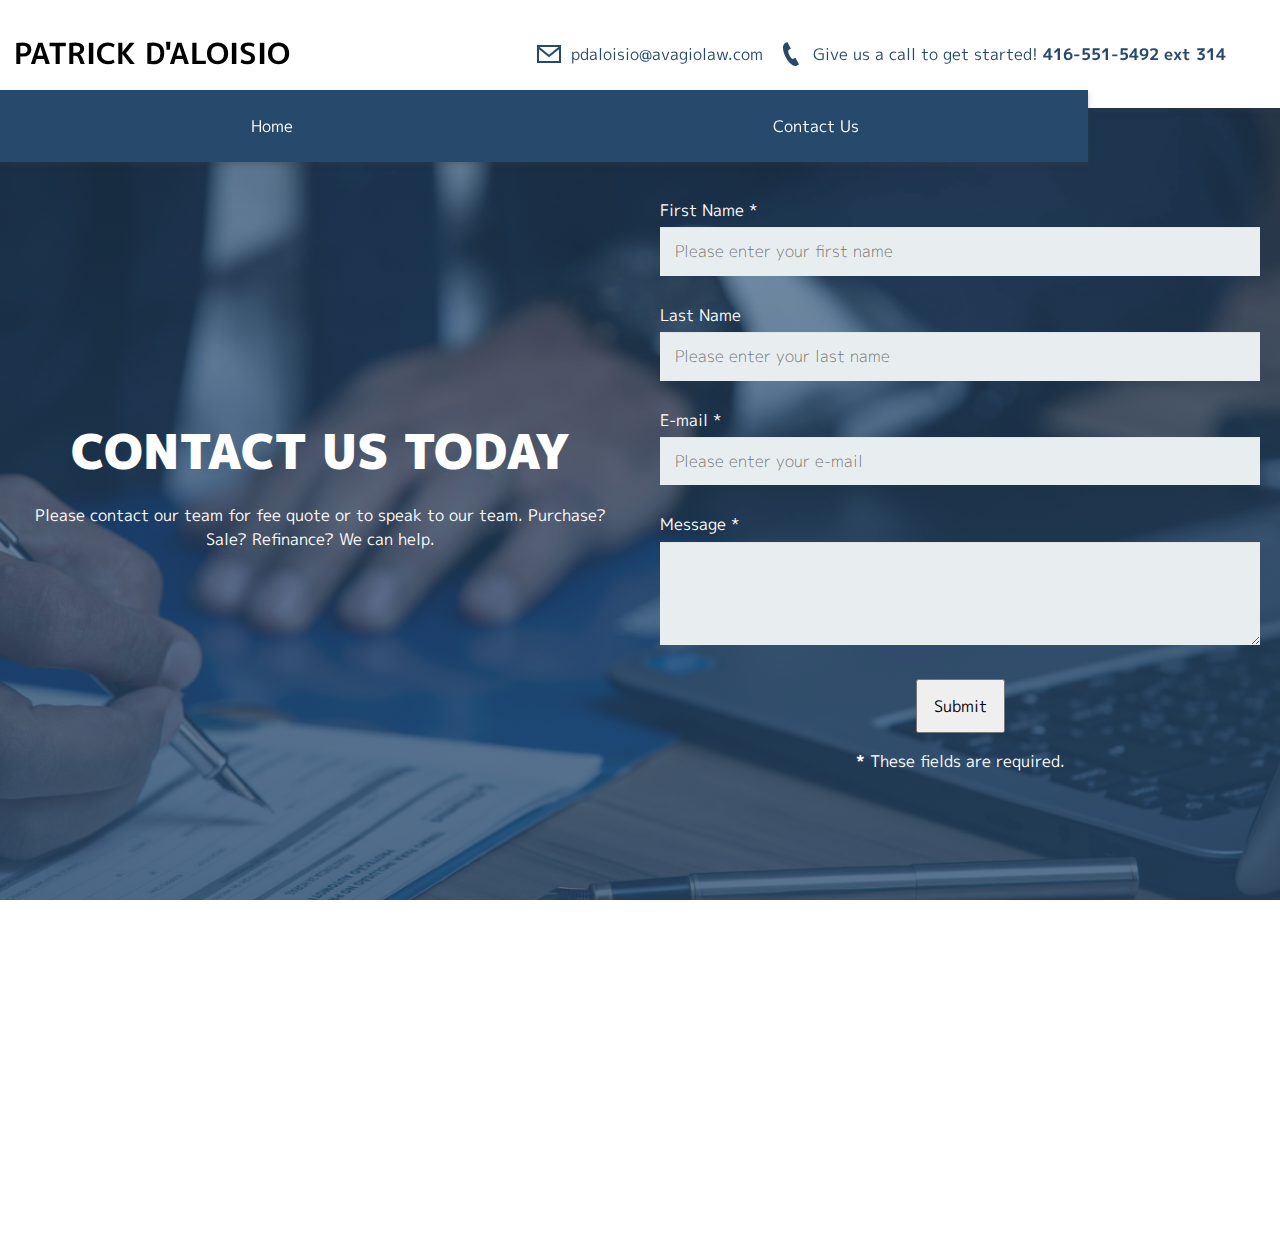
==== commit 4ca8d28e: "updated contact button" ====
--- a/contact.html
+++ b/contact.html
@@ -188,7 +188,7 @@
                                     type="submit"
                                     class="btn btn-success btn-send"
                                     style="font-family: 'M PLUS 1p', sans-serif"
-                                    value="Send message"
+                                    value="Submit"
                                 />
                             </div>
                         </div>
--- a/css/styles.css
+++ b/css/styles.css
@@ -362,7 +362,7 @@
 /* contact Section ------------------------------------------------- */
 .btn {
   padding: 1em;
-  margin-bottom: 0.5em;
+  margin-bottom: 1em;
 }
 
 /* footer Section ------------------------------------------------- */
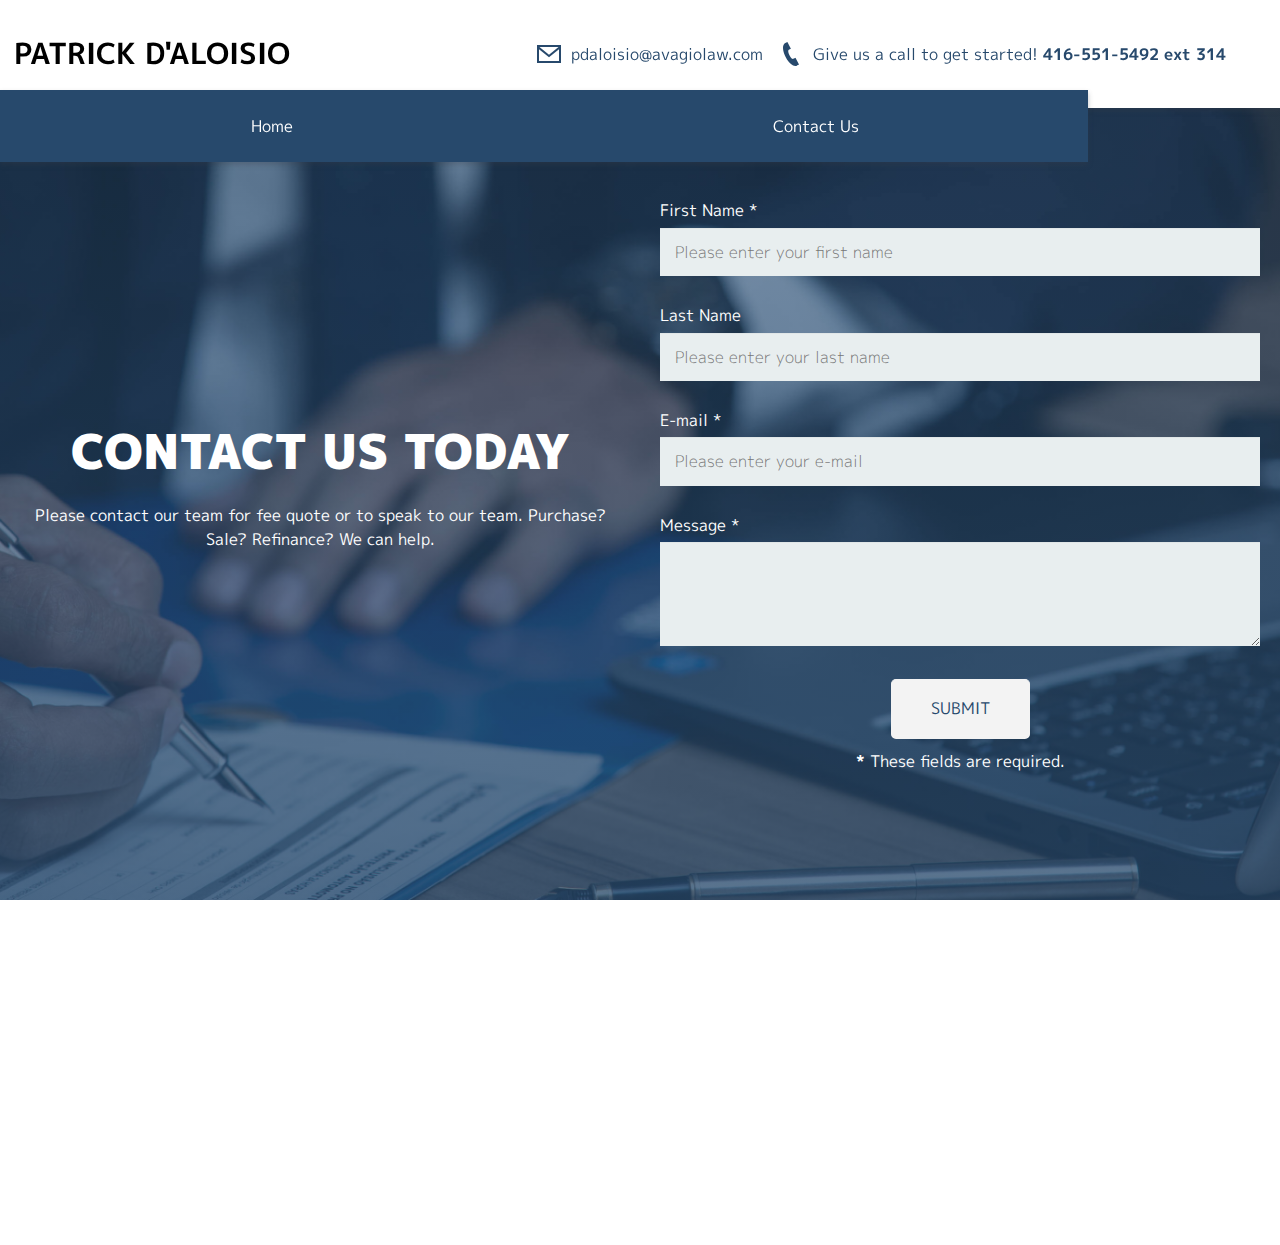
==== commit bad2623c: "updated button styles" ====
--- a/contact.html
+++ b/contact.html
@@ -186,7 +186,7 @@
                             <div class="col-md-12">
                                 <input
                                     type="submit"
-                                    class="btn btn-success btn-send"
+                                    class="button btn-success btn-send"
                                     style="font-family: 'M PLUS 1p', sans-serif"
                                     value="Submit"
                                 />
--- a/css/styles.css
+++ b/css/styles.css
@@ -326,7 +326,7 @@
   margin-bottom: 30px;
 }
 
-button {
+.button {
   padding: 19px 39px 18px 39px;
   color: #27496c;
   background-color: #f3f3f3;
@@ -342,7 +342,7 @@
   text-transform: uppercase;
   transition: all 0.4s ease;
 }
-button:hover {
+.button:hover {
   background-color: lightgray;
   border: 1px solid lightgray;
 }
@@ -360,11 +360,6 @@
 }
 
 /* contact Section ------------------------------------------------- */
-.btn {
-  padding: 1em;
-  margin-bottom: 1em;
-}
-
 /* footer Section ------------------------------------------------- */
 footer {
   background-color: #27496c;
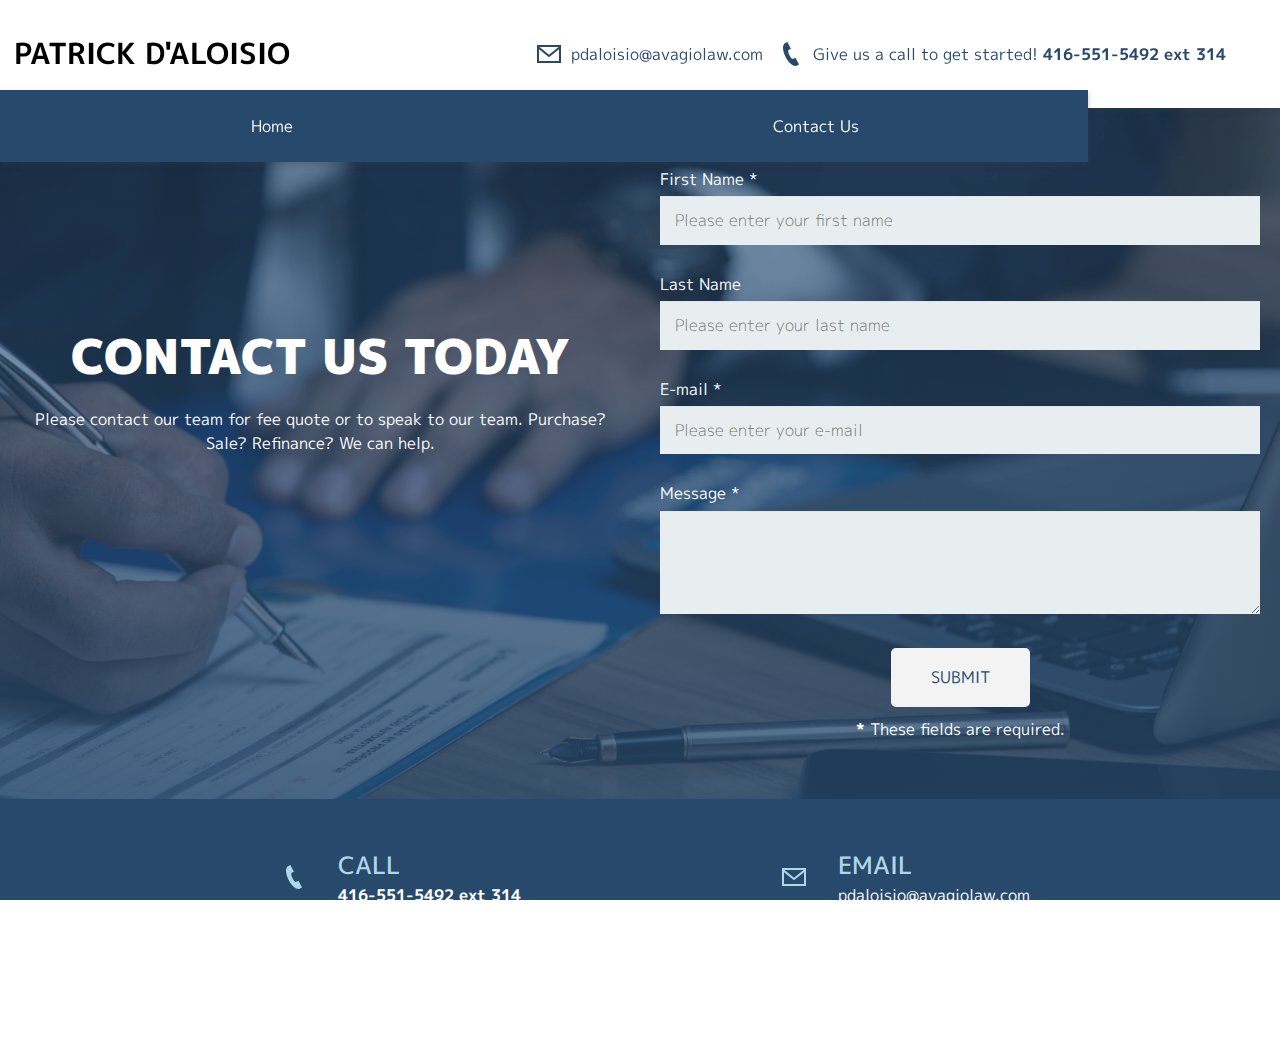
==== commit a8078cac: "Update contact.html" ====
--- a/contact.html
+++ b/contact.html
@@ -17,7 +17,7 @@
     </head>
     <body>
         <nav>
-            <h2>Patrick D'Aloisio</h2>
+            <a id="main-logo" href="index.html"><h2>Patrick D'Aloisio</h2></a>
             <div class="nav-text-desktop">
                 <svg
                     xmlns="http://www.w3.org/2000/svg"
@@ -120,7 +120,7 @@
                                         "
                                         placeholder="Please enter your first name"
                                         required="required"
-                                        data-error="Firstname is required."
+                                        data-error="First name is required."
                                     />
                                     <div class="help-block with-errors"></div>
                                 </div>
@@ -137,6 +137,8 @@
                                             font-family: 'M PLUS 1p', sans-serif;
                                         "
                                         placeholder="Please enter your last name"
+                                        required="required"
+                                        data-error="Last name is required."
                                     />
                                     <div class="help-block with-errors"></div>
                                 </div>
--- a/css/styles.css
+++ b/css/styles.css
@@ -360,6 +360,11 @@
 }
 
 /* contact Section ------------------------------------------------- */
+#main-logo {
+  text-decoration: none;
+  color: black;
+}
+
 /* footer Section ------------------------------------------------- */
 footer {
   background-color: #27496c;
@@ -554,7 +559,6 @@
   .contact {
     display: grid;
     grid-template-columns: repeat(2, 1fr);
-    height: 110vh;
   }
 
   .contact-text {
@@ -574,6 +578,10 @@
     grid-row: 1;
   }
 
+  form {
+    margin-top: 10em;
+  }
+
   footer {
     display: grid;
     grid-template-columns: repeat(5, 1fr);
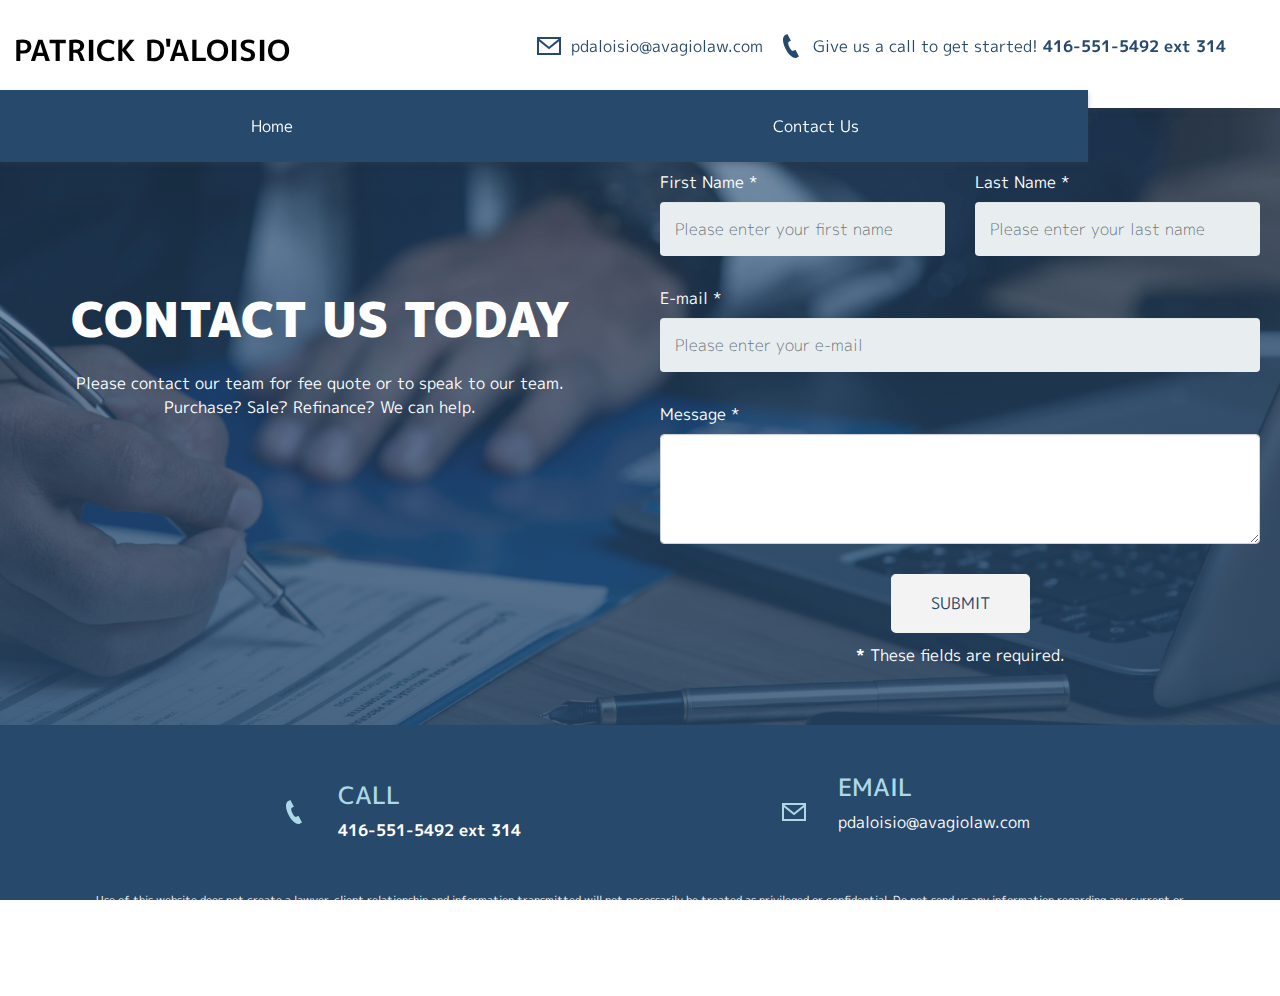
==== commit 3a8e7286: "Update contact.html" ====
--- a/contact.html
+++ b/contact.html
@@ -3,6 +3,13 @@
     <head>
         <meta charset="UTF-8" />
         <meta name="viewport" content="width=device-width, initial-scale=1.0" />
+        <!-- Bootstrap CSS -->
+        <link
+            rel="stylesheet"
+            href="https://stackpath.bootstrapcdn.com/bootstrap/4.3.1/css/bootstrap.min.css"
+            integrity="sha384-ggOyR0iXCbMQv3Xipma34MD+dH/1fQ784/j6cY/iJTQUOhcWr7x9JvoRxT2MZw1T"
+            crossorigin="anonymous"
+        />
         <title>Patrick D'Aloisio</title>
         <!-- Fonts CSS -->
         <link
@@ -69,33 +76,9 @@
                     Please contact our team for fee quote or to speak to our
                     team. Purchase? Sale? Refinance? We can help.
                 </p>
-                <!-- <p>
-                    Lorem ipsum dolor sit amet, consectetur adipiscing elit. Ut
-                    mattis condimentum tellus. In in tristique urna, et feugiat
-                    quam. Integer eget quam ipsum. Donec egestas magna eu eros
-                    laoreet rutrum.
-                </p> -->
             </div>
 
             <div class="contact-form">
-                <!-- <form
-                    id="contact-form"
-                    method="post"
-                    action="contact.php"
-                    role="form"
-                    novalidate="true"
-                >
-                    <fieldset>
-                        <label for="name">Name</label>
-                        <input type="text" id="name" name="user_name" />
-                        <label for="email">Email</label>
-                        <input type="email" id="email" name="user_email" />
-                        <label for="message">Message</label>
-                        <textarea id="message" name="user_message"></textarea>
-                    </fieldset>
-                    <button type="submit">Submit</button>
-                </form> -->
-
                 <form
                     id="contact-form"
                     method="post"
@@ -127,7 +110,9 @@
                             </div>
                             <div class="col-md-6">
                                 <div class="form-group">
-                                    <label for="form_lastname">Last Name</label>
+                                    <label for="form_lastname"
+                                        >Last Name *</label
+                                    >
                                     <input
                                         id="form_lastname"
                                         type="text"
@@ -146,7 +131,7 @@
                         </div>
 
                         <div class="row">
-                            <div class="col-md-6">
+                            <div class="col-md-12">
                                 <div class="form-group">
                                     <label for="form_email">E-mail *</label>
                                     <input
@@ -196,10 +181,7 @@
                         </div>
                         <div class="row">
                             <div class="col-md-12">
-                                <p
-                                    class="text-muted"
-                                    style="font-family: 'M PLUS 1p', sans-serif"
-                                >
+                                <p style="font-family: 'M PLUS 1p', sans-serif">
                                     <strong>*</strong> These fields are
                                     required.
                                 </p>
@@ -268,7 +250,7 @@
                 </p>
             </div>
         </footer>
-
+        <script src="js/contact.js"></script>
         <script src="js/app.js"></script>
     </body>
 </html>
